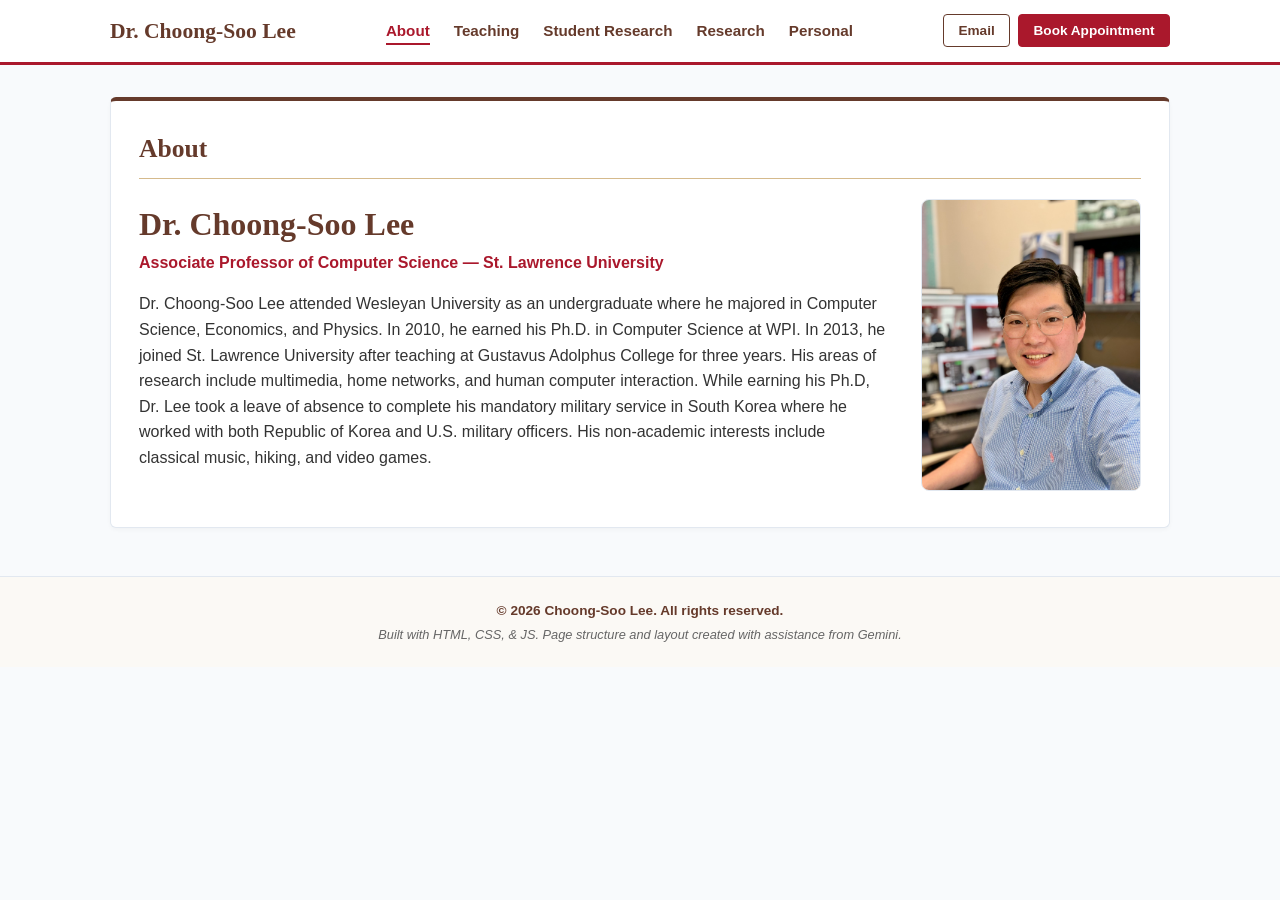
==== index.html @ d0f6360b "The real initial draft: lots of redudancy and messy code/style" ====
<!DOCTYPE html>
<html lang="en">
<head>
  <meta charset="UTF-8" />
  <meta name="viewport" content="width=device-width, initial-scale=1.0" />
  <link rel="icon" type="image/svg+xml" href="favicon.svg" />
  <title>Dr. Choong-Soo Lee @ SLU | About</title>
  <link rel="stylesheet" href="assets/css/main.css" />
  <style>
    .profile-grid { display: grid; grid-template-columns: 1fr 220px; gap: 2rem; align-items: start; }
    .profile-img { width: 100%; height: auto; border-radius: 8px; border: 1px solid var(--border); }
    @media (max-width: 600px) { .profile-grid { grid-template-columns: 1fr; } }
  </style>
</head>
<body>

  <header id="site-header"></header>

  <main>
    <section>
      <h2>About</h2>
      <div class="profile-grid">
        <div>
          <h1 id="prof-name" style="color: var(--text-dark); font-size: 2rem;">Loading...</h1>
          <p id="prof-title" style="color: var(--accent); font-weight: 600; margin-bottom: 1rem;"></p>
          <p id="prof-bio"></p>
        </div>
        <div id="photo-container"></div>
      </div>
    </section>
  </main>
  <footer id="site-footer"></footer>
  <script src="assets/js/main.js"></script>
  <script>
    document.addEventListener("DOMContentLoaded", async () => {
      const data = await loadSiteData("nav-about");
      if (!data) return;
      const p = data.profile;
      document.getElementById("prof-name").innerText = p.name;
      document.getElementById("prof-title").innerText = `${p.title} — ${p.institution}`;
      document.getElementById("prof-bio").innerText = p.bio;
      if (p.photo) {
        document.getElementById("photo-container").innerHTML = `<img src="${p.photo}" alt="${p.name}" class="profile-img">`;
      }
    });
  </script>
</body>
</html>
---- assets/css/main.css ----
/* St. Lawrence University Brand Identity Styles */
:root {
  /* Core Brand Colors */
  --slu-scarlet: #AA182C;
  --slu-brown: #653A2B;
  --slu-tan: #D5BA8C;
  --slu-white: #FFFFFF;
  
  /* Complementary Palette */
  --slu-warm-gray: #827871;
  --slu-lt-warm-gray: #B3ADA6;
  --bg-light: #F8FAFC;
  
  /* Functional Mapping */
  --primary: var(--slu-brown);
  --accent: var(--slu-scarlet);
  --bg: var(--bg-light);
  --card-bg: var(--slu-white);
  --text: #333333;
  --text-dark: var(--slu-brown);
  --border: #E2E8F0;
}

* { 
  box-sizing: border-box; 
  margin: 0; 
  padding: 0; 
}

body {
  /* Preferred Fallback Typography per SLU Brand Guide Page 19 */
  font-family: "Avenir", "Verdana", -apple-system, BlinkMacSystemFont, sans-serif;
  background: var(--bg);
  color: var(--text);
  line-height: 1.6;
}

/* Headings use Academic Serif Fallback (Requiem Alternate) */
h1, h2, h3 {
  font-family: "Garamond", "Times New Roman", serif;
  color: var(--text-dark);
  font-weight: 700;
}

/* Navigation Bar */
header {
  position: sticky;
  top: 0;
  background: rgba(255, 255, 255, 0.98);
  backdrop-filter: blur(8px);
  border-bottom: 3px solid var(--slu-scarlet);
  z-index: 100;
}

.nav-container {
  max-width: 1100px;
  margin: 0 auto;
  display: flex;
  justify-content: space-between;
  align-items: center;
  padding: 0.85rem 1.25rem;
  gap: 1rem;
}

.nav-links {
  display: flex;
  gap: 1.5rem;
  list-style: none;
}

.nav-links a {
  color: var(--slu-brown);
  text-decoration: none;
  font-weight: 600;
  font-size: 0.95rem;
  padding: 0.25rem 0;
  border-bottom: 2px solid transparent;
  transition: all 0.2s ease;
}

.nav-links a:hover,
.nav-links a.active {
  color: var(--slu-scarlet);
  border-bottom-color: var(--slu-scarlet);
}

/* Anti-Bot Action Buttons */
.contact-actions {
  display: flex;
  gap: 0.5rem;
}

.btn {
  padding: 0.5rem 0.9rem;
  border-radius: 4px;
  font-size: 0.85rem;
  font-weight: 600;
  cursor: pointer;
  border: 1px solid var(--slu-brown);
  background: var(--card-bg);
  color: var(--slu-brown);
  text-decoration: none;
  transition: all 0.2s;
  white-space: nowrap;
}

.btn-primary {
  background: var(--slu-scarlet);
  color: var(--slu-white);
  border: 1px solid var(--slu-scarlet);
}

.btn:hover {
  opacity: 0.92;
  transform: translateY(-1px);
}

/* Containers and Content Sections */
main {
  max-width: 1100px;
  margin: 2rem auto;
  padding: 0 1.25rem;
}

section {
  background: var(--card-bg);
  border: 1px solid var(--border);
  border-top: 4px solid var(--slu-brown);
  border-radius: 6px;
  padding: 1.75rem;
  margin-bottom: 2rem;
  box-shadow: 0 2px 4px rgba(0, 0, 0, 0.03);
}

h2 {
  font-size: 1.6rem;
  margin-bottom: 1.25rem;
  border-bottom: 1px solid var(--slu-tan);
  padding-bottom: 0.5rem;
  color: var(--slu-brown);
}

.item-card {
  padding: 1rem 0;
  border-bottom: 1px solid var(--border);
}

.item-card:last-child {
  border-bottom: none;
}

.item-title {
  font-family: "Garamond", "Times New Roman", serif;
  font-weight: 700;
  color: var(--slu-brown);
  font-size: 1.15rem;
}

.meta {
  font-size: 0.85rem;
  color: var(--slu-warm-gray);
  margin-top: 0.25rem;
}

.badge {
  display: inline-block;
  background: var(--slu-scarlet);
  color: var(--slu-white);
  padding: 0.15rem 0.5rem;
  border-radius: 3px;
  font-size: 0.75rem;
  font-weight: 600;
  margin-right: 0.4rem;
}

.tag {
  display: inline-block;
  background: #F2EFE9;
  color: var(--slu-brown);
  border: 1px solid var(--slu-tan);
  padding: 0.15rem 0.45rem;
  border-radius: 3px;
  font-size: 0.75rem;
  margin-right: 0.3rem;
  margin-top: 0.4rem;
}

/* Responsive Rules */
@media (max-width: 768px) {
  .nav-container {
    flex-direction: column;
    align-items: stretch;
    gap: 0.75rem;
  }

  .nav-links {
    justify-content: space-between;
    width: 100%;
    border-bottom: 1px solid var(--border);
    padding-bottom: 0.5rem;
  }

  .contact-actions {
    width: 100%;
  }

  .contact-actions .btn {
    flex: 1;
    text-align: center;
  }
}

/* Personal Interest Cards */
.interest-card {
  padding: 1.25rem 0;
  border-bottom: 1px solid var(--border);
}

.interest-card:last-child {
  border-bottom: none;
}

.interest-title {
  font-family: "Garamond", "Times New Roman", serif;
  font-size: 1.25rem;
  font-weight: 700;
  color: var(--slu-brown);
  margin-bottom: 0.5rem;
}

.interest-description {
  font-size: 0.95rem;
  color: var(--text);
  line-height: 1.6;
}

/* Personal Interest Gallery Grid */
.personal-gallery {
  display: grid;
  grid-template-columns: repeat(auto-fill, minmax(180px, 1fr));
  gap: 0.75rem;
  margin-top: 0.85rem;
}

.personal-gallery img {
  width: 100%;
  aspect-ratio: 1;
  object-fit: cover;
  border-radius: 4px;
  border: 1px solid var(--slu-tan);
}

@media (max-width: 600px) {
  .personal-gallery {
    grid-template-columns: repeat(2, 1fr);
  }
}
/* Header Name Styling */
.header-brand {
  text-decoration: none;
  display: inline-block;
}

.brand-name {
  font-family: "Garamond", "Times New Roman", serif; /* Serif fallback for SLU Requiem font */
  font-size: 1.35rem;
  font-weight: 700;
  color: var(--slu-brown); /* Core SLU Brown #653A2B */
  transition: color 0.2s ease;
  white-space: nowrap;
}

.header-brand:hover .brand-name {
  color: var(--slu-scarlet); /* Core SLU Scarlet #AA182C on hover */
}

/* Mobile Responsive Adjustments */
@media (max-width: 768px) {
  .nav-container {
    flex-direction: column;
    align-items: center;
    text-align: center;
    gap: 0.75rem;
  }

  .nav-links {
    justify-content: center;
    gap: 1.25rem;
    width: 100%;
    border-top: 1px solid var(--border);
    border-bottom: 1px solid var(--border);
    padding: 0.5rem 0;
  }
}

/* ==========================================================================
   Footer Styles
   ========================================================================== */
footer {
  margin-top: 3rem;
  border-top: 1px solid var(--border);
  background-color: #FBF9F5;
  padding: 1.5rem 1rem;
  font-size: 0.85rem;
  color: var(--slu-warm-gray);
  text-align: center;
}

.footer-container {
  max-width: 900px;
  margin: 0 auto;
  display: flex;
  flex-direction: column;
  gap: 0.35rem;
  align-items: center;
  justify-content: center;
}

.footer-container p {
  margin: 0;
  line-height: 1.4;
}

.footer-container .copyright {
  font-weight: 600;
  color: var(--slu-brown);
}

.footer-container .credits {
  font-size: 0.8rem;
  color: #666666;
  font-style: italic;
}

@media (max-width: 600px) {
  footer {
    padding: 1.25rem 0.75rem;
  }
}

/* Compact Markdown Bullet Lists */
#teaching-intro ul,
#research-intro ul,
.project-abstract ul {
  margin: 0.35rem 0 0.5rem 1.25rem;
  padding: 0;
}

#teaching-intro li,
#research-intro li,
.project-abstract li {
  margin-bottom: 0.15rem; /* Reduced vertical gap between items */
  line-height: 1.35;       /* Slightly tighter line height */
  font-size: 0.95rem;
}

/* Eliminate extra browser paragraph margins inside list items */
#teaching-intro li p,
#research-intro li p,
.project-abstract li p {
  margin: 0;
}


/* Lightbox Modal */
.lightbox-modal {
  display: none;
  position: fixed;
  top: 0;
  left: 0;
  width: 100vw;
  height: 100vh;
  z-index: 1000;
  align-items: center;
  justify-content: center;
}

.lightbox-modal.active {
  display: flex;
}

.lightbox-overlay {
  position: absolute;
  top: 0;
  left: 0;
  width: 100%;
  height: 100%;
  background: rgba(0, 0, 0, 0.85);
  backdrop-filter: blur(3px);
}

.lightbox-content {
  position: relative;
  max-width: 90vw;
  max-height: 90vh;
  z-index: 1001;
  display: flex;
  justify-content: center;
  align-items: center;
}

.lightbox-content img {
  max-width: 100%;
  max-height: 85vh;
  object-fit: contain;
  border-radius: 4px;
  box-shadow: 0 8px 30px rgba(0, 0, 0, 0.5);
}

.lightbox-close {
  position: absolute;
  top: -40px;
  right: -10px;
  background: transparent;
  border: none;
  color: #FFFFFF;
  font-size: 2.5rem;
  line-height: 1;
  cursor: pointer;
  padding: 0 10px;
  transition: opacity 0.2s ease;
}

.lightbox-close:hover {
  opacity: 0.8;
  color: var(--slu-tan);
}
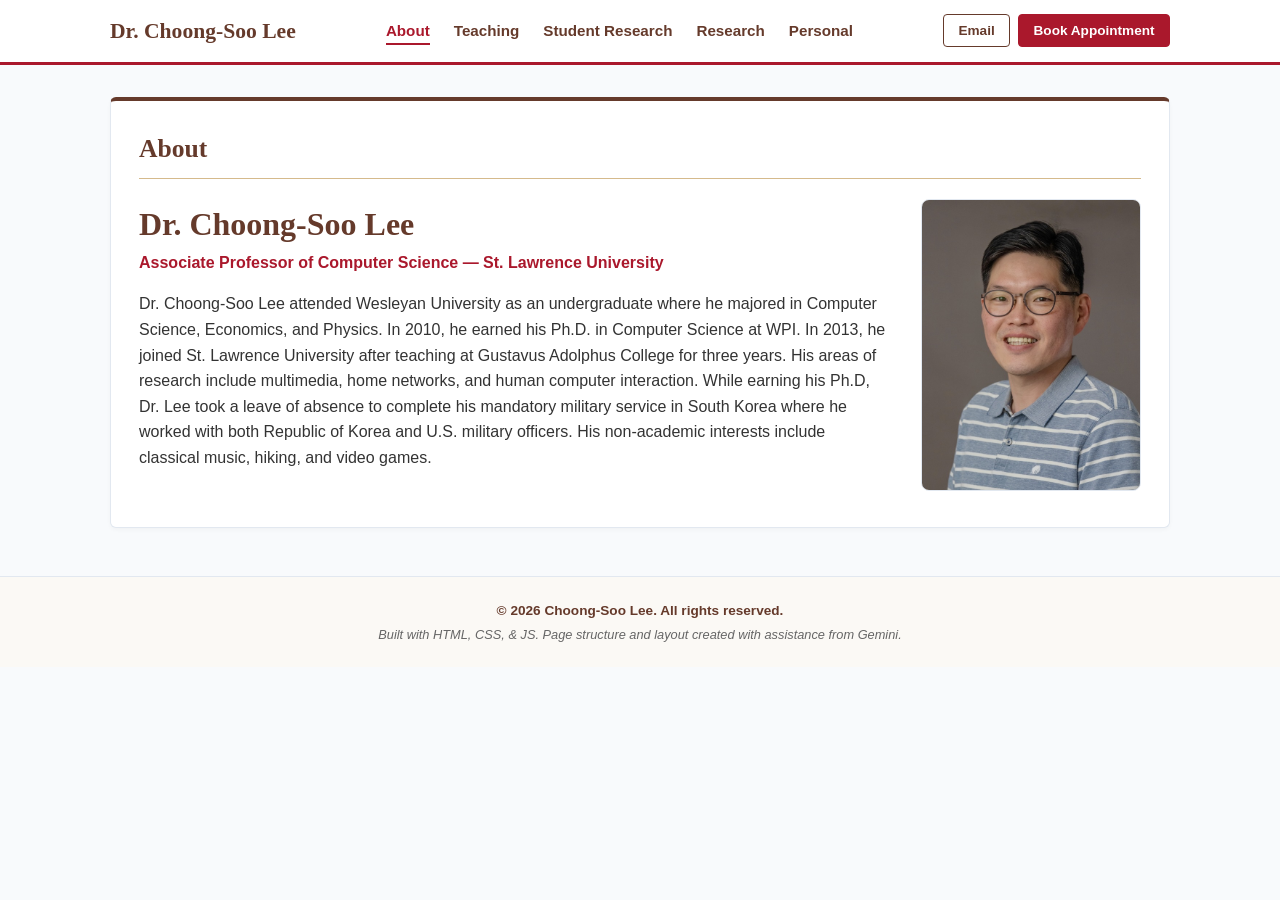
==== commit 854f06e5: "Refactor HTML, CSS, and JS to eliminate redundancies and promote reuse" ====
--- a/index.html
+++ b/index.html
@@ -1,48 +1,44 @@
-<!DOCTYPE html>
-<html lang="en">
-<head>
-  <meta charset="UTF-8" />
-  <meta name="viewport" content="width=device-width, initial-scale=1.0" />
-  <link rel="icon" type="image/svg+xml" href="favicon.svg" />
-  <title>Dr. Choong-Soo Lee @ SLU | About</title>
-  <link rel="stylesheet" href="assets/css/main.css" />
-  <style>
-    .profile-grid { display: grid; grid-template-columns: 1fr 220px; gap: 2rem; align-items: start; }
-    .profile-img { width: 100%; height: auto; border-radius: 8px; border: 1px solid var(--border); }
-    @media (max-width: 600px) { .profile-grid { grid-template-columns: 1fr; } }
-  </style>
-</head>
-<body>
-
-  <header id="site-header"></header>
-
-  <main>
-    <section>
-      <h2>About</h2>
-      <div class="profile-grid">
-        <div>
-          <h1 id="prof-name" style="color: var(--text-dark); font-size: 2rem;">Loading...</h1>
-          <p id="prof-title" style="color: var(--accent); font-weight: 600; margin-bottom: 1rem;"></p>
-          <p id="prof-bio"></p>
-        </div>
-        <div id="photo-container"></div>
-      </div>
-    </section>
-  </main>
-  <footer id="site-footer"></footer>
-  <script src="assets/js/main.js"></script>
-  <script>
-    document.addEventListener("DOMContentLoaded", async () => {
-      const data = await loadSiteData("nav-about");
-      if (!data) return;
-      const p = data.profile;
-      document.getElementById("prof-name").innerText = p.name;
-      document.getElementById("prof-title").innerText = `${p.title} — ${p.institution}`;
-      document.getElementById("prof-bio").innerText = p.bio;
-      if (p.photo) {
-        document.getElementById("photo-container").innerHTML = `<img src="${p.photo}" alt="${p.name}" class="profile-img">`;
-      }
-    });
-  </script>
-</body>
-</html>+<!DOCTYPE html>
+<html lang="en">
+<head>
+  <meta charset="UTF-8" />
+  <meta name="viewport" content="width=device-width, initial-scale=1.0" />
+  <link rel="icon" type="image/svg+xml" href="favicon.svg" />
+  <title>Dr. Choong-Soo Lee @ SLU | About</title>
+  <link rel="stylesheet" href="assets/css/main.css" />
+</head>
+<body>
+
+  <header id="site-header"></header>
+
+  <main>
+    <section>
+      <h2>About</h2>
+      <div class="profile-grid">
+        <div>
+          <h1 id="prof-name" class="profile-name">Loading...</h1>
+          <p id="prof-title" class="profile-title"></p>
+          <div id="prof-bio"></div>
+        </div>
+        <div id="photo-container"></div>
+      </div>
+    </section>
+  </main>
+
+  <footer id="site-footer"></footer>
+  <script src="assets/js/main.js"></script>
+  <script>
+    document.addEventListener("DOMContentLoaded", async () => {
+      const data = await loadSiteData("nav-about");
+      if (!data || !data.profile) return;
+      const p = data.profile;
+      document.getElementById("prof-name").innerText = p.name;
+      document.getElementById("prof-title").innerText = `${p.title} — ${p.institution}`;
+      document.getElementById("prof-bio").innerHTML = parseMarkdown(p.bio);
+      if (p.photo) {
+        document.getElementById("photo-container").innerHTML = `<img src="${p.photo}" alt="${p.name}" class="profile-img">`;
+      }
+    });
+  </script>
+</body>
+</html>
--- a/assets/css/main.css
+++ b/assets/css/main.css
@@ -1,427 +1,465 @@
-/* St. Lawrence University Brand Identity Styles */
-:root {
-  /* Core Brand Colors */
-  --slu-scarlet: #AA182C;
-  --slu-brown: #653A2B;
-  --slu-tan: #D5BA8C;
-  --slu-white: #FFFFFF;
-  
-  /* Complementary Palette */
-  --slu-warm-gray: #827871;
-  --slu-lt-warm-gray: #B3ADA6;
-  --bg-light: #F8FAFC;
-  
-  /* Functional Mapping */
-  --primary: var(--slu-brown);
-  --accent: var(--slu-scarlet);
-  --bg: var(--bg-light);
-  --card-bg: var(--slu-white);
-  --text: #333333;
-  --text-dark: var(--slu-brown);
-  --border: #E2E8F0;
-}
-
-* { 
-  box-sizing: border-box; 
-  margin: 0; 
-  padding: 0; 
-}
-
-body {
-  /* Preferred Fallback Typography per SLU Brand Guide Page 19 */
-  font-family: "Avenir", "Verdana", -apple-system, BlinkMacSystemFont, sans-serif;
-  background: var(--bg);
-  color: var(--text);
-  line-height: 1.6;
-}
-
-/* Headings use Academic Serif Fallback (Requiem Alternate) */
-h1, h2, h3 {
-  font-family: "Garamond", "Times New Roman", serif;
-  color: var(--text-dark);
-  font-weight: 700;
-}
-
-/* Navigation Bar */
-header {
-  position: sticky;
-  top: 0;
-  background: rgba(255, 255, 255, 0.98);
-  backdrop-filter: blur(8px);
-  border-bottom: 3px solid var(--slu-scarlet);
-  z-index: 100;
-}
-
-.nav-container {
-  max-width: 1100px;
-  margin: 0 auto;
-  display: flex;
-  justify-content: space-between;
-  align-items: center;
-  padding: 0.85rem 1.25rem;
-  gap: 1rem;
-}
-
-.nav-links {
-  display: flex;
-  gap: 1.5rem;
-  list-style: none;
-}
-
-.nav-links a {
-  color: var(--slu-brown);
-  text-decoration: none;
-  font-weight: 600;
-  font-size: 0.95rem;
-  padding: 0.25rem 0;
-  border-bottom: 2px solid transparent;
-  transition: all 0.2s ease;
-}
-
-.nav-links a:hover,
-.nav-links a.active {
-  color: var(--slu-scarlet);
-  border-bottom-color: var(--slu-scarlet);
-}
-
-/* Anti-Bot Action Buttons */
-.contact-actions {
-  display: flex;
-  gap: 0.5rem;
-}
-
-.btn {
-  padding: 0.5rem 0.9rem;
-  border-radius: 4px;
-  font-size: 0.85rem;
-  font-weight: 600;
-  cursor: pointer;
-  border: 1px solid var(--slu-brown);
-  background: var(--card-bg);
-  color: var(--slu-brown);
-  text-decoration: none;
-  transition: all 0.2s;
-  white-space: nowrap;
-}
-
-.btn-primary {
-  background: var(--slu-scarlet);
-  color: var(--slu-white);
-  border: 1px solid var(--slu-scarlet);
-}
-
-.btn:hover {
-  opacity: 0.92;
-  transform: translateY(-1px);
-}
-
-/* Containers and Content Sections */
-main {
-  max-width: 1100px;
-  margin: 2rem auto;
-  padding: 0 1.25rem;
-}
-
-section {
-  background: var(--card-bg);
-  border: 1px solid var(--border);
-  border-top: 4px solid var(--slu-brown);
-  border-radius: 6px;
-  padding: 1.75rem;
-  margin-bottom: 2rem;
-  box-shadow: 0 2px 4px rgba(0, 0, 0, 0.03);
-}
-
-h2 {
-  font-size: 1.6rem;
-  margin-bottom: 1.25rem;
-  border-bottom: 1px solid var(--slu-tan);
-  padding-bottom: 0.5rem;
-  color: var(--slu-brown);
-}
-
-.item-card {
-  padding: 1rem 0;
-  border-bottom: 1px solid var(--border);
-}
-
-.item-card:last-child {
-  border-bottom: none;
-}
-
-.item-title {
-  font-family: "Garamond", "Times New Roman", serif;
-  font-weight: 700;
-  color: var(--slu-brown);
-  font-size: 1.15rem;
-}
-
-.meta {
-  font-size: 0.85rem;
-  color: var(--slu-warm-gray);
-  margin-top: 0.25rem;
-}
-
-.badge {
-  display: inline-block;
-  background: var(--slu-scarlet);
-  color: var(--slu-white);
-  padding: 0.15rem 0.5rem;
-  border-radius: 3px;
-  font-size: 0.75rem;
-  font-weight: 600;
-  margin-right: 0.4rem;
-}
-
-.tag {
-  display: inline-block;
-  background: #F2EFE9;
-  color: var(--slu-brown);
-  border: 1px solid var(--slu-tan);
-  padding: 0.15rem 0.45rem;
-  border-radius: 3px;
-  font-size: 0.75rem;
-  margin-right: 0.3rem;
-  margin-top: 0.4rem;
-}
-
-/* Responsive Rules */
-@media (max-width: 768px) {
-  .nav-container {
-    flex-direction: column;
-    align-items: stretch;
-    gap: 0.75rem;
-  }
-
-  .nav-links {
-    justify-content: space-between;
-    width: 100%;
-    border-bottom: 1px solid var(--border);
-    padding-bottom: 0.5rem;
-  }
-
-  .contact-actions {
-    width: 100%;
-  }
-
-  .contact-actions .btn {
-    flex: 1;
-    text-align: center;
-  }
-}
-
-/* Personal Interest Cards */
-.interest-card {
-  padding: 1.25rem 0;
-  border-bottom: 1px solid var(--border);
-}
-
-.interest-card:last-child {
-  border-bottom: none;
-}
-
-.interest-title {
-  font-family: "Garamond", "Times New Roman", serif;
-  font-size: 1.25rem;
-  font-weight: 700;
-  color: var(--slu-brown);
-  margin-bottom: 0.5rem;
-}
-
-.interest-description {
-  font-size: 0.95rem;
-  color: var(--text);
-  line-height: 1.6;
-}
-
-/* Personal Interest Gallery Grid */
-.personal-gallery {
-  display: grid;
-  grid-template-columns: repeat(auto-fill, minmax(180px, 1fr));
-  gap: 0.75rem;
-  margin-top: 0.85rem;
-}
-
-.personal-gallery img {
-  width: 100%;
-  aspect-ratio: 1;
-  object-fit: cover;
-  border-radius: 4px;
-  border: 1px solid var(--slu-tan);
-}
-
-@media (max-width: 600px) {
-  .personal-gallery {
-    grid-template-columns: repeat(2, 1fr);
-  }
-}
-/* Header Name Styling */
-.header-brand {
-  text-decoration: none;
-  display: inline-block;
-}
-
-.brand-name {
-  font-family: "Garamond", "Times New Roman", serif; /* Serif fallback for SLU Requiem font */
-  font-size: 1.35rem;
-  font-weight: 700;
-  color: var(--slu-brown); /* Core SLU Brown #653A2B */
-  transition: color 0.2s ease;
-  white-space: nowrap;
-}
-
-.header-brand:hover .brand-name {
-  color: var(--slu-scarlet); /* Core SLU Scarlet #AA182C on hover */
-}
-
-/* Mobile Responsive Adjustments */
-@media (max-width: 768px) {
-  .nav-container {
-    flex-direction: column;
-    align-items: center;
-    text-align: center;
-    gap: 0.75rem;
-  }
-
-  .nav-links {
-    justify-content: center;
-    gap: 1.25rem;
-    width: 100%;
-    border-top: 1px solid var(--border);
-    border-bottom: 1px solid var(--border);
-    padding: 0.5rem 0;
-  }
-}
-
-/* ==========================================================================
-   Footer Styles
-   ========================================================================== */
-footer {
-  margin-top: 3rem;
-  border-top: 1px solid var(--border);
-  background-color: #FBF9F5;
-  padding: 1.5rem 1rem;
-  font-size: 0.85rem;
-  color: var(--slu-warm-gray);
-  text-align: center;
-}
-
-.footer-container {
-  max-width: 900px;
-  margin: 0 auto;
-  display: flex;
-  flex-direction: column;
-  gap: 0.35rem;
-  align-items: center;
-  justify-content: center;
-}
-
-.footer-container p {
-  margin: 0;
-  line-height: 1.4;
-}
-
-.footer-container .copyright {
-  font-weight: 600;
-  color: var(--slu-brown);
-}
-
-.footer-container .credits {
-  font-size: 0.8rem;
-  color: #666666;
-  font-style: italic;
-}
-
-@media (max-width: 600px) {
-  footer {
-    padding: 1.25rem 0.75rem;
-  }
-}
-
-/* Compact Markdown Bullet Lists */
-#teaching-intro ul,
-#research-intro ul,
-.project-abstract ul {
-  margin: 0.35rem 0 0.5rem 1.25rem;
-  padding: 0;
-}
-
-#teaching-intro li,
-#research-intro li,
-.project-abstract li {
-  margin-bottom: 0.15rem; /* Reduced vertical gap between items */
-  line-height: 1.35;       /* Slightly tighter line height */
-  font-size: 0.95rem;
-}
-
-/* Eliminate extra browser paragraph margins inside list items */
-#teaching-intro li p,
-#research-intro li p,
-.project-abstract li p {
-  margin: 0;
-}
-
-
-/* Lightbox Modal */
-.lightbox-modal {
-  display: none;
-  position: fixed;
-  top: 0;
-  left: 0;
-  width: 100vw;
-  height: 100vh;
-  z-index: 1000;
-  align-items: center;
-  justify-content: center;
-}
-
-.lightbox-modal.active {
-  display: flex;
-}
-
-.lightbox-overlay {
-  position: absolute;
-  top: 0;
-  left: 0;
-  width: 100%;
-  height: 100%;
-  background: rgba(0, 0, 0, 0.85);
-  backdrop-filter: blur(3px);
-}
-
-.lightbox-content {
-  position: relative;
-  max-width: 90vw;
-  max-height: 90vh;
-  z-index: 1001;
-  display: flex;
-  justify-content: center;
-  align-items: center;
-}
-
-.lightbox-content img {
-  max-width: 100%;
-  max-height: 85vh;
-  object-fit: contain;
-  border-radius: 4px;
-  box-shadow: 0 8px 30px rgba(0, 0, 0, 0.5);
-}
-
-.lightbox-close {
-  position: absolute;
-  top: -40px;
-  right: -10px;
-  background: transparent;
-  border: none;
-  color: #FFFFFF;
-  font-size: 2.5rem;
-  line-height: 1;
-  cursor: pointer;
-  padding: 0 10px;
-  transition: opacity 0.2s ease;
-}
-
-.lightbox-close:hover {
-  opacity: 0.8;
-  color: var(--slu-tan);
-}+/* St. Lawrence University Brand Identity Styles */
+:root {
+  /* Core Brand Colors */
+  --slu-scarlet: #AA182C;
+  --slu-brown: #653A2B;
+  --slu-tan: #D5BA8C;
+  --slu-tan-dark: #D3C7AB;
+  --slu-white: #FFFFFF;
+
+  /* Complementary Palette */
+  --slu-warm-gray: #827871;
+  --slu-lt-warm-gray: #B3ADA6;
+  --bg-light: #F8FAFC;
+  --bg-card-warm: #FBF9F5;
+  --bg-card-alt: #F9F8F5;
+
+  /* Functional Mapping */
+  --primary: var(--slu-brown);
+  --accent: var(--slu-scarlet);
+  --bg: var(--bg-light);
+  --card-bg: var(--slu-white);
+  --text: #333333;
+  --text-dark: var(--slu-brown);
+  --text-muted: #666666;
+  --border: #E2E8F0;
+  --border-light: #E0E0E0;
+
+  /* Typography */
+  --font-serif: "Garamond", "Times New Roman", serif;
+  --font-sans: "Avenir", "Verdana", -apple-system, BlinkMacSystemFont, sans-serif;
+}
+
+* { 
+  box-sizing: border-box; 
+  margin: 0; 
+  padding: 0; 
+}
+
+body {
+  font-family: var(--font-sans);
+  background: var(--bg);
+  color: var(--text);
+  line-height: 1.6;
+}
+
+/* Headings */
+h1, h2, h3 {
+  font-family: var(--font-serif);
+  color: var(--text-dark);
+  font-weight: 700;
+}
+
+/* Navigation Bar */
+header {
+  position: sticky;
+  top: 0;
+  background: rgba(255, 255, 255, 0.98);
+  backdrop-filter: blur(8px);
+  border-bottom: 3px solid var(--slu-scarlet);
+  z-index: 100;
+}
+
+.nav-container {
+  max-width: 1100px;
+  margin: 0 auto;
+  display: flex;
+  justify-content: space-between;
+  align-items: center;
+  padding: 0.85rem 1.25rem;
+  gap: 1rem;
+}
+
+.header-brand {
+  text-decoration: none;
+  display: inline-block;
+}
+
+.brand-name {
+  font-family: var(--font-serif);
+  font-size: 1.35rem;
+  font-weight: 700;
+  color: var(--slu-brown);
+  transition: color 0.2s ease;
+  white-space: nowrap;
+}
+
+.header-brand:hover .brand-name {
+  color: var(--slu-scarlet);
+}
+
+.nav-links {
+  display: flex;
+  gap: 1.5rem;
+  list-style: none;
+}
+
+.nav-links a {
+  color: var(--slu-brown);
+  text-decoration: none;
+  font-weight: 600;
+  font-size: 0.95rem;
+  padding: 0.25rem 0;
+  border-bottom: 2px solid transparent;
+  transition: all 0.2s ease;
+}
+
+.nav-links a:hover,
+.nav-links a.active {
+  color: var(--slu-scarlet);
+  border-bottom-color: var(--slu-scarlet);
+}
+
+/* Anti-Bot Action Buttons */
+.contact-actions {
+  display: flex;
+  gap: 0.5rem;
+}
+
+.btn {
+  padding: 0.5rem 0.9rem;
+  border-radius: 4px;
+  font-size: 0.85rem;
+  font-weight: 600;
+  cursor: pointer;
+  border: 1px solid var(--slu-brown);
+  background: var(--card-bg);
+  color: var(--slu-brown);
+  text-decoration: none;
+  transition: all 0.2s;
+  white-space: nowrap;
+}
+
+.btn-primary {
+  background: var(--slu-scarlet);
+  color: var(--slu-white);
+  border: 1px solid var(--slu-scarlet);
+}
+
+.btn:hover {
+  opacity: 0.92;
+  transform: translateY(-1px);
+}
+
+/* Responsive Navigation */
+@media (max-width: 768px) {
+  .nav-container {
+    flex-direction: column;
+    align-items: center;
+    text-align: center;
+    gap: 0.75rem;
+  }
+
+  .nav-links {
+    justify-content: center;
+    gap: 1.25rem;
+    width: 100%;
+    border-top: 1px solid var(--border);
+    border-bottom: 1px solid var(--border);
+    padding: 0.5rem 0;
+  }
+
+  .contact-actions {
+    width: 100%;
+  }
+
+  .contact-actions .btn {
+    flex: 1;
+    text-align: center;
+  }
+}
+
+/* Containers and Content Sections */
+main {
+  max-width: 1100px;
+  margin: 2rem auto;
+  padding: 0 1.25rem;
+}
+
+section {
+  background: var(--card-bg);
+  border: 1px solid var(--border);
+  border-top: 4px solid var(--slu-brown);
+  border-radius: 6px;
+  padding: 1.75rem;
+  margin-bottom: 2rem;
+  box-shadow: 0 2px 4px rgba(0, 0, 0, 0.03);
+}
+
+h2 {
+  font-size: 1.6rem;
+  margin-bottom: 1.25rem;
+  border-bottom: 1px solid var(--slu-tan);
+  padding-bottom: 0.5rem;
+  color: var(--slu-brown);
+}
+
+.section-subtitle {
+  margin-bottom: 0.75rem;
+  font-size: 1.1rem;
+  color: var(--text-dark);
+}
+
+.item-card {
+  padding: 1rem 0;
+  border-bottom: 1px solid var(--border);
+}
+
+.item-card:last-child {
+  border-bottom: none;
+}
+
+.item-title {
+  font-family: var(--font-serif);
+  font-weight: 700;
+  color: var(--slu-brown);
+  font-size: 1.15rem;
+}
+
+.meta {
+  font-size: 0.85rem;
+  color: var(--slu-warm-gray);
+  margin-top: 0.25rem;
+}
+
+.badge, .type-badge {
+  display: inline-block;
+  background: var(--slu-scarlet);
+  color: var(--slu-white);
+  padding: 0.15rem 0.5rem;
+  border-radius: 3px;
+  font-size: 0.75rem;
+  font-weight: 600;
+  margin-right: 0.4rem;
+}
+
+.tag {
+  display: inline-block;
+  background: #F2EFE9;
+  color: var(--slu-brown);
+  border: 1px solid var(--slu-tan);
+  padding: 0.15rem 0.45rem;
+  border-radius: 3px;
+  font-size: 0.75rem;
+  margin-right: 0.3rem;
+  margin-top: 0.4rem;
+}
+
+/* Profile Section (About Page) */
+.profile-grid {
+  display: grid;
+  grid-template-columns: 1fr 220px;
+  gap: 2rem;
+  align-items: start;
+}
+
+.profile-img {
+  width: 100%;
+  height: auto;
+  border-radius: 8px;
+  border: 1px solid var(--border);
+}
+
+.profile-name {
+  color: var(--text-dark);
+  font-size: 2rem;
+}
+
+.profile-title {
+  color: var(--accent);
+  font-weight: 600;
+  margin-bottom: 1rem;
+}
+
+@media (max-width: 600px) {
+  .profile-grid {
+    grid-template-columns: 1fr;
+  }
+}
+
+/* Personal Interest Cards */
+.interest-card {
+  padding: 1.25rem 0;
+  border-bottom: 1px solid var(--border);
+}
+
+.interest-card:last-child {
+  border-bottom: none;
+}
+
+.interest-title {
+  font-family: var(--font-serif);
+  font-size: 1.25rem;
+  font-weight: 700;
+  color: var(--slu-brown);
+  margin-bottom: 0.5rem;
+}
+
+.interest-description {
+  font-size: 0.95rem;
+  color: var(--text);
+  line-height: 1.6;
+}
+
+/* Personal Interest Gallery Grid */
+.personal-gallery {
+  display: grid;
+  grid-template-columns: repeat(auto-fill, minmax(180px, 1fr));
+  gap: 0.75rem;
+  margin-top: 0.85rem;
+}
+
+.personal-gallery img {
+  width: 100%;
+  aspect-ratio: 1;
+  object-fit: cover;
+  border-radius: 4px;
+  border: 1px solid var(--slu-tan);
+}
+
+@media (max-width: 600px) {
+  .personal-gallery {
+    grid-template-columns: repeat(2, 1fr);
+  }
+}
+
+/* Compact Markdown Bullet Lists */
+#teaching-intro ul,
+#research-intro ul,
+.project-abstract ul {
+  margin: 0.35rem 0 0.5rem 1.25rem;
+  padding: 0;
+}
+
+#teaching-intro li,
+#research-intro li,
+.project-abstract li {
+  margin-bottom: 0.15rem;
+  line-height: 1.35;
+  font-size: 0.95rem;
+}
+
+#teaching-intro li p,
+#research-intro li p,
+.project-abstract li p {
+  margin: 0;
+}
+
+/* Zoomable Media */
+.zoomable {
+  cursor: zoom-in;
+  transition: transform 0.2s ease, box-shadow 0.2s ease, border-color 0.2s ease;
+}
+
+.zoomable:hover {
+  transform: scale(1.03);
+  box-shadow: 0 4px 12px rgba(0, 0, 0, 0.18);
+  border-color: var(--slu-scarlet);
+}
+
+/* Lightbox Modal */
+.lightbox-modal {
+  display: none;
+  position: fixed;
+  top: 0;
+  left: 0;
+  width: 100vw;
+  height: 100vh;
+  z-index: 1000;
+  align-items: center;
+  justify-content: center;
+}
+
+.lightbox-modal.active {
+  display: flex;
+}
+
+.lightbox-overlay {
+  position: absolute;
+  top: 0;
+  left: 0;
+  width: 100%;
+  height: 100%;
+  background: rgba(0, 0, 0, 0.85);
+  backdrop-filter: blur(3px);
+}
+
+.lightbox-content {
+  position: relative;
+  max-width: 90vw;
+  max-height: 90vh;
+  z-index: 1001;
+  display: flex;
+  justify-content: center;
+  align-items: center;
+}
+
+.lightbox-content img {
+  max-width: 100%;
+  max-height: 85vh;
+  object-fit: contain;
+  border-radius: 4px;
+  box-shadow: 0 8px 30px rgba(0, 0, 0, 0.5);
+}
+
+.lightbox-close {
+  position: absolute;
+  top: -40px;
+  right: -10px;
+  background: transparent;
+  border: none;
+  color: var(--slu-white);
+  font-size: 2.5rem;
+  line-height: 1;
+  cursor: pointer;
+  padding: 0 10px;
+  transition: opacity 0.2s ease;
+}
+
+.lightbox-close:hover {
+  opacity: 0.8;
+  color: var(--slu-tan);
+}
+
+/* Footer Styles */
+footer {
+  margin-top: 3rem;
+  border-top: 1px solid var(--border);
+  background-color: var(--bg-card-warm);
+  padding: 1.5rem 1rem;
+  font-size: 0.85rem;
+  color: var(--slu-warm-gray);
+  text-align: center;
+}
+
+.footer-container {
+  max-width: 900px;
+  margin: 0 auto;
+  display: flex;
+  flex-direction: column;
+  gap: 0.35rem;
+  align-items: center;
+  justify-content: center;
+}
+
+.footer-container p {
+  margin: 0;
+  line-height: 1.4;
+}
+
+.footer-container .copyright {
+  font-weight: 600;
+  color: var(--slu-brown);
+}
+
+.footer-container .credits {
+  font-size: 0.8rem;
+  color: var(--text-muted);
+  font-style: italic;
+}
+
+@media (max-width: 600px) {
+  footer {
+    padding: 1.25rem 0.75rem;
+  }
+}
